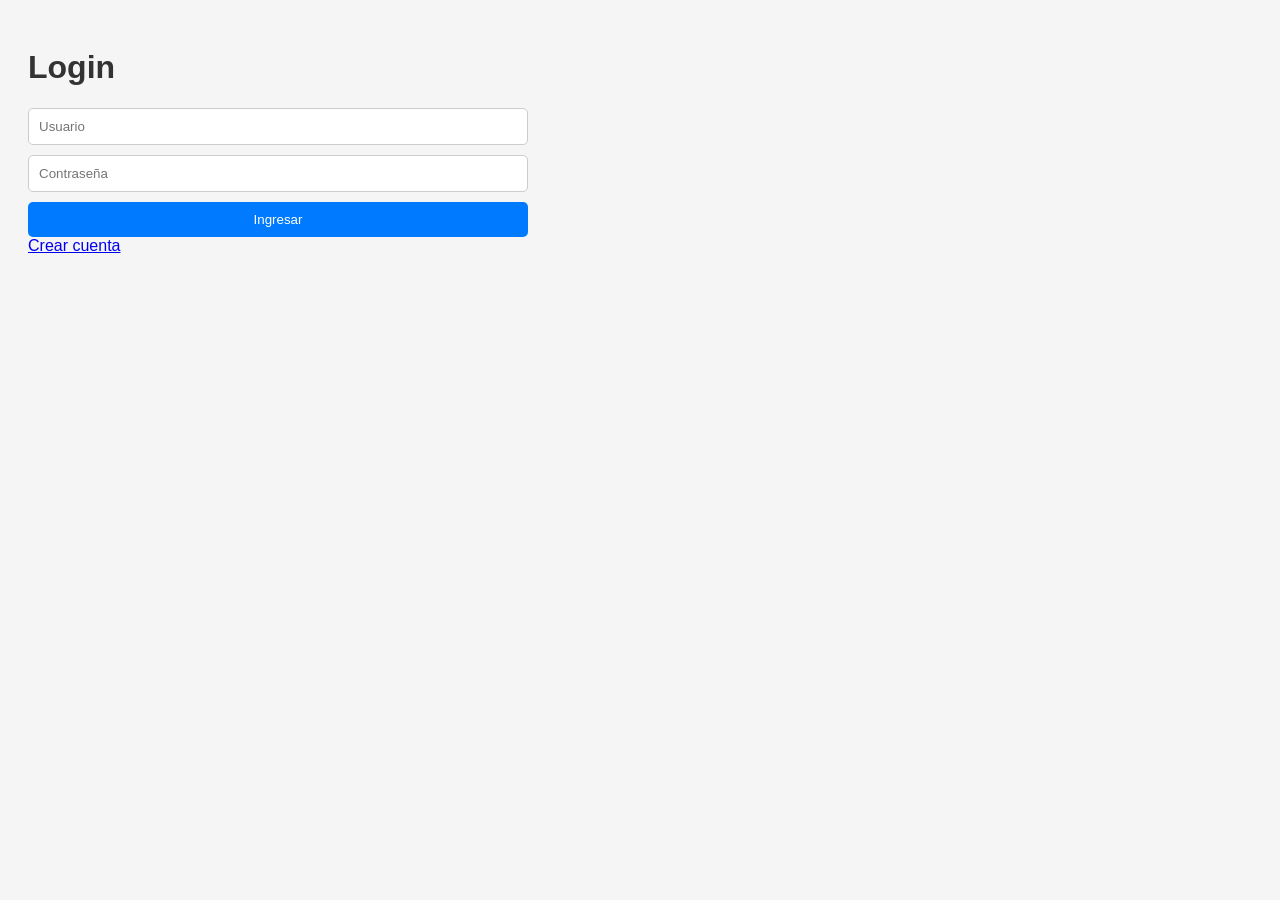
==== index.html @ a201a33d "feat: agregar CRUD del blog" ====
<!DOCTYPE html>
<html lang="es">
<head>
  <meta charset="UTF-8">
  <title>Mi Blog</title>

  <link rel="stylesheet" href="css/style.css">
</head>
<body>

  <h1>Mi Blog</h1>

  <button id="logoutBtn">
    Cerrar Sesión
  </button>

  <hr>

  <h2>Crear Publicación</h2>

  <form id="postForm">

    <input
      type="text"
      id="title"
      placeholder="Título"
    >

    <textarea
      id="content"
      placeholder="Contenido"
    ></textarea>

    <button type="submit">
      Guardar Publicación
    </button>

  </form>

  <hr>

  <div id="postsContainer"></div>

  <script src="js/app.js"></script>
  <script src="js/auth.js"></script>
  <script src="js/blog.js"></script>

</body>
</html>
---- css/style.css ----
body{
  font-family: Arial;
  padding: 20px;
  background: #f5f5f5;
}

h1, h2{
  color: #333;
}

form{
  display: flex;
  flex-direction: column;
  gap: 10px;
  max-width: 500px;
}

input,
textarea{
  padding: 10px;
  border: 1px solid #ccc;
  border-radius: 5px;
}

button{
  padding: 10px;
  border: none;
  background: #007bff;
  color: white;
  cursor: pointer;
  border-radius: 5px;
}

button:hover{
  background: #0056b3;
}

.post-card{
  background: white;
  padding: 15px;
  margin-top: 20px;
  border-radius: 10px;
}
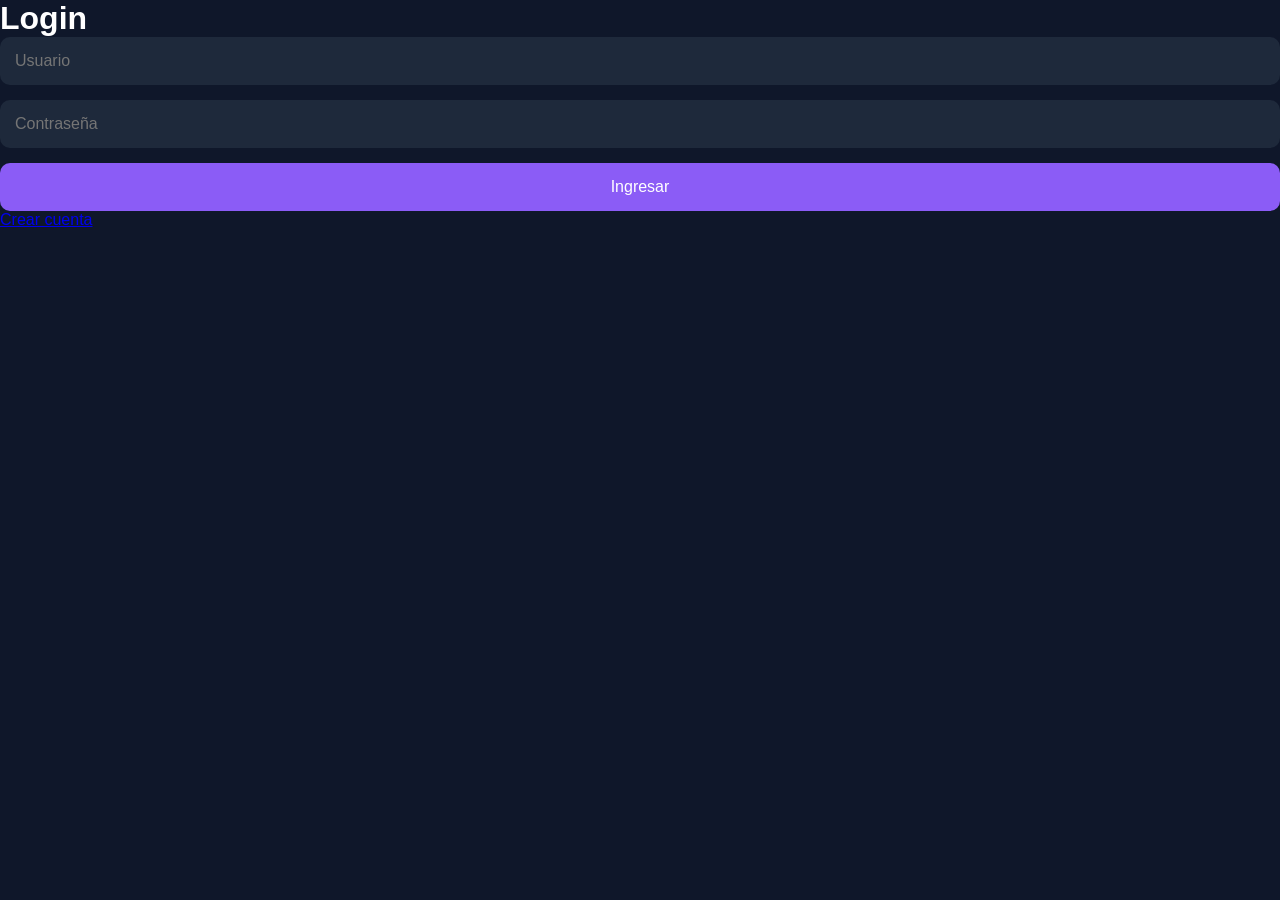
==== commit 1f884714: "style: mejorar interfaz profesional del blog" ====
--- a/index.html
+++ b/index.html
@@ -2,44 +2,100 @@
 <html lang="es">
 <head>
   <meta charset="UTF-8">
+  <meta name="viewport" content="width=device-width, initial-scale=1.0">
+
   <title>Mi Blog</title>
 
   <link rel="stylesheet" href="css/style.css">
+
+  <link
+  rel="stylesheet"
+  href="https://cdnjs.cloudflare.com/ajax/libs/font-awesome/6.5.1/css/all.min.css"
+  />
 </head>
+
 <body>
 
-  <h1>Mi Blog</h1>
+  <!-- NAVBAR -->
 
-  <button id="logoutBtn">
-    Cerrar Sesión
-  </button>
+  <nav class="navbar">
 
-  <hr>
+    <div class="logo">
+      <i class="fa-solid fa-book"></i>
+      MiBlog
+    </div>
 
-  <h2>Crear Publicación</h2>
+    <div class="nav-buttons">
 
-  <form id="postForm">
+      <button id="darkModeBtn">
+        🌙
+      </button>
 
-    <input
+      <button id="logoutBtn">
+        Cerrar sesión
+      </button>
+
+    </div>
+
+  </nav>
+
+  <!-- HERO -->
+
+  <section class="hero">
+
+    <div class="hero-content">
+
+      <h1>
+        Comparte tus ideas con el mundo 🚀
+      </h1>
+
+      <p>
+        Crea publicaciones increíbles en tu blog personal.
+      </p>
+
+    </div>
+
+  </section>
+
+  <!-- FORM -->
+
+  <section class="form-section">
+
+    <h2>Nueva publicación</h2>
+
+    <form id="postForm">
+
+      <input
       type="text"
       id="title"
       placeholder="Título"
-    >
+      >
 
-    <textarea
+      <textarea
       id="content"
       placeholder="Contenido"
-    ></textarea>
+      ></textarea>
 
-    <button type="submit">
-      Guardar Publicación
-    </button>
+      <button type="submit">
+        Publicar
+      </button>
 
-  </form>
+    </form>
 
-  <hr>
+  </section>
 
-  <div id="postsContainer"></div>
+  <!-- POSTS -->
+
+  <section>
+
+    <h2 class="section-title">
+      Publicaciones recientes
+    </h2>
+
+    <div id="postsContainer"
+    class="posts-grid"></div>
+
+  </section>
 
   <script src="js/app.js"></script>
   <script src="js/auth.js"></script>
--- a/css/style.css
+++ b/css/style.css
@@ -1,43 +1,278 @@
+*{
+  margin:0;
+  padding:0;
+  box-sizing:border-box;
+}
+
 body{
-  font-family: Arial;
-  padding: 20px;
-  background: #f5f5f5;
-}
-
-h1, h2{
-  color: #333;
+  font-family:Arial, sans-serif;
+  background:#0f172a;
+  color:white;
+  min-height:100vh;
+}
+
+/* NAVBAR */
+
+.navbar{
+  display:flex;
+  justify-content:space-between;
+  align-items:center;
+
+  padding:20px 40px;
+
+  background:#111827;
+
+  position:sticky;
+  top:0;
+
+  z-index:100;
+}
+
+.logo{
+  font-size:24px;
+  font-weight:bold;
+
+  display:flex;
+  gap:10px;
+  align-items:center;
+
+  color:#8b5cf6;
+}
+
+.nav-buttons{
+  display:flex;
+  gap:10px;
+}
+
+.navbar button{
+  padding:10px 15px;
+
+  border:none;
+  border-radius:8px;
+
+  cursor:pointer;
+
+  background:#8b5cf6;
+  color:white;
+
+  transition:0.3s;
+}
+
+.navbar button:hover{
+  background:#7c3aed;
+}
+
+/* HERO */
+
+.hero{
+  height:400px;
+
+  background:
+  linear-gradient(
+  rgba(0,0,0,0.5),
+  rgba(0,0,0,0.7)
+  ),
+
+  url("https://images.unsplash.com/photo-1498050108023-c5249f4df085?q=80&w=1200");
+
+  background-size:cover;
+  background-position:center;
+
+  display:flex;
+  justify-content:center;
+  align-items:center;
+
+  text-align:center;
+
+  padding:20px;
+}
+
+.hero-content h1{
+  font-size:50px;
+  margin-bottom:20px;
+}
+
+.hero-content p{
+  font-size:20px;
+  opacity:0.9;
+}
+
+/* FORM */
+
+.form-section{
+  padding:40px;
+}
+
+.form-section h2{
+  margin-bottom:20px;
 }
 
 form{
-  display: flex;
-  flex-direction: column;
-  gap: 10px;
-  max-width: 500px;
+  display:flex;
+  flex-direction:column;
+  gap:15px;
 }
 
 input,
 textarea{
-  padding: 10px;
-  border: 1px solid #ccc;
-  border-radius: 5px;
-}
-
-button{
-  padding: 10px;
-  border: none;
-  background: #007bff;
-  color: white;
-  cursor: pointer;
-  border-radius: 5px;
-}
-
-button:hover{
-  background: #0056b3;
+  padding:15px;
+
+  border:none;
+  border-radius:10px;
+
+  background:#1e293b;
+  color:white;
+
+  font-size:16px;
+}
+
+textarea{
+  min-height:150px;
+  resize:none;
+}
+
+form button{
+  padding:15px;
+
+  border:none;
+  border-radius:10px;
+
+  background:#8b5cf6;
+  color:white;
+
+  cursor:pointer;
+
+  font-size:16px;
+
+  transition:0.3s;
+}
+
+form button:hover{
+  background:#7c3aed;
+}
+
+/* POSTS */
+
+.section-title{
+  padding:0 40px;
+  margin-bottom:20px;
+}
+
+.posts-grid{
+  display:grid;
+
+  grid-template-columns:
+  repeat(auto-fit,minmax(300px,1fr));
+
+  gap:20px;
+
+  padding:40px;
 }
 
 .post-card{
-  background: white;
-  padding: 15px;
-  margin-top: 20px;
-  border-radius: 10px;
+  background:#1e293b;
+
+  border-radius:20px;
+
+  overflow:hidden;
+
+  transition:0.3s;
+
+  box-shadow:
+  0 0 20px rgba(0,0,0,0.3);
+}
+
+.post-card:hover{
+  transform:translateY(-5px);
+}
+
+.post-image{
+  width:100%;
+  height:200px;
+
+  object-fit:cover;
+}
+
+.post-content{
+  padding:20px;
+}
+
+.post-content h3{
+  margin-bottom:10px;
+}
+
+.post-content p{
+  opacity:0.8;
+  margin-bottom:15px;
+}
+
+.post-buttons{
+  display:flex;
+  gap:10px;
+}
+
+.post-buttons button{
+  flex:1;
+
+  padding:10px;
+
+  border:none;
+  border-radius:8px;
+
+  cursor:pointer;
+
+  color:white;
+}
+
+.edit-btn{
+  background:#2563eb;
+}
+
+.delete-btn{
+  background:#dc2626;
+}
+
+/* DARK MODE */
+
+.light-mode{
+  background:#f1f5f9;
+  color:black;
+}
+
+.light-mode .navbar{
+  background:white;
+}
+
+.light-mode .post-card{
+  background:white;
+  color:black;
+}
+
+.light-mode input,
+.light-mode textarea{
+  background:white;
+  color:black;
+  border:1px solid #ccc;
+}
+
+/* RESPONSIVE */
+
+@media(max-width:768px){
+
+.hero-content h1{
+  font-size:35px;
+}
+
+.navbar{
+  padding:20px;
+}
+
+.posts-grid{
+  padding:20px;
+}
+
+.form-section{
+  padding:20px;
+}
+
 }
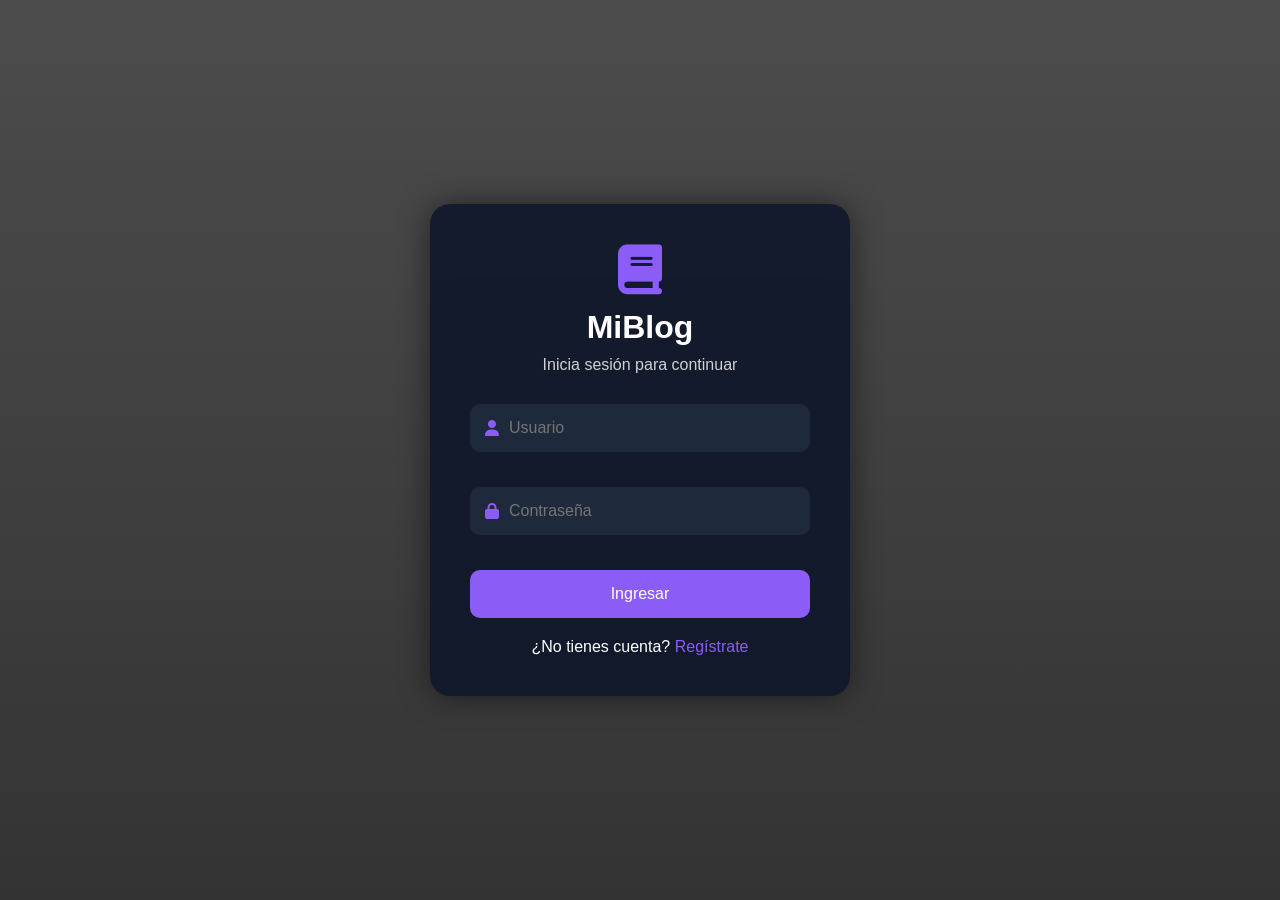
==== commit 4cccbd5c: "style: mejorar interfaz principal del blog" ====
--- a/index.html
+++ b/index.html
@@ -1,8 +1,13 @@
 <!DOCTYPE html>
 <html lang="es">
 <head>
+
   <meta charset="UTF-8">
-  <meta name="viewport" content="width=device-width, initial-scale=1.0">
+
+  <meta
+  name="viewport"
+  content="width=device-width, initial-scale=1.0"
+  >
 
   <title>Mi Blog</title>
 
@@ -12,6 +17,7 @@
   rel="stylesheet"
   href="https://cdnjs.cloudflare.com/ajax/libs/font-awesome/6.5.1/css/all.min.css"
   />
+
 </head>
 
 <body>
@@ -21,8 +27,11 @@
   <nav class="navbar">
 
     <div class="logo">
+
       <i class="fa-solid fa-book"></i>
-      MiBlog
+
+      <span>MiBlog</span>
+
     </div>
 
     <div class="nav-buttons">
@@ -43,15 +52,55 @@
 
   <section class="hero">
 
-    <div class="hero-content">
+    <div class="hero-overlay">
 
-      <h1>
-        Comparte tus ideas con el mundo 🚀
-      </h1>
+      <div class="hero-content">
 
-      <p>
-        Crea publicaciones increíbles en tu blog personal.
-      </p>
+        <h1>
+          Comparte tus ideas con el mundo 🚀
+        </h1>
+
+        <p>
+          Crea publicaciones modernas y administra tu blog personal.
+        </p>
+
+      </div>
+
+    </div>
+
+  </section>
+
+  <!-- DASHBOARD -->
+
+  <section class="dashboard">
+
+    <div class="stat-card">
+
+      <i class="fa-solid fa-newspaper"></i>
+
+      <h2 id="totalPosts">0</h2>
+
+      <p>Publicaciones</p>
+
+    </div>
+
+    <div class="stat-card">
+
+      <i class="fa-solid fa-user"></i>
+
+      <h2>1</h2>
+
+      <p>Usuario</p>
+
+    </div>
+
+    <div class="stat-card">
+
+      <i class="fa-solid fa-eye"></i>
+
+      <h2>100+</h2>
+
+      <p>Visitas</p>
 
     </div>
 
@@ -59,21 +108,21 @@
 
   <!-- FORM -->
 
-  <section class="form-section">
+  <section class="form-container">
 
-    <h2>Nueva publicación</h2>
+    <h2>Nueva Publicación</h2>
 
     <form id="postForm">
 
       <input
       type="text"
       id="title"
-      placeholder="Título"
+      placeholder="Título de la publicación"
       >
 
       <textarea
       id="content"
-      placeholder="Contenido"
+      placeholder="Escribe el contenido..."
       ></textarea>
 
       <button type="submit">
@@ -86,13 +135,16 @@
 
   <!-- POSTS -->
 
-  <section>
+  <section class="posts-section">
 
     <h2 class="section-title">
-      Publicaciones recientes
+
+      Últimas publicaciones
+
     </h2>
 
-    <div id="postsContainer"
+    <div
+    id="postsContainer"
     class="posts-grid"></div>
 
   </section>
--- a/css/style.css
+++ b/css/style.css
@@ -275,4 +275,382 @@
   padding:20px;
 }
 
+}
+/* AUTH */
+
+.auth-body{
+
+  display:flex;
+  justify-content:center;
+  align-items:center;
+
+  min-height:100vh;
+
+  background:
+  linear-gradient(
+  rgba(0,0,0,0.7),
+  rgba(0,0,0,0.8)
+  ),
+
+  url("https://images.unsplash.com/photo-1518770660439-4636190af475?q=80&w=1200");
+
+  background-size:cover;
+  background-position:center;
+}
+
+.auth-container{
+  width:100%;
+  display:flex;
+  justify-content:center;
+  align-items:center;
+  padding:20px;
+}
+
+.auth-card{
+
+  width:100%;
+  max-width:420px;
+
+  background:rgba(15,23,42,0.9);
+
+  backdrop-filter:blur(10px);
+
+  padding:40px;
+
+  border-radius:20px;
+
+  box-shadow:
+  0 0 30px rgba(0,0,0,0.5);
+}
+
+.auth-header{
+  text-align:center;
+  margin-bottom:30px;
+}
+
+.auth-header i{
+  font-size:50px;
+  color:#8b5cf6;
+  margin-bottom:15px;
+}
+
+.auth-header h1{
+  margin-bottom:10px;
+}
+
+.auth-header p{
+  opacity:0.8;
+}
+
+.input-group{
+
+  display:flex;
+  align-items:center;
+
+  background:#1e293b;
+
+  border-radius:10px;
+
+  padding:0 15px;
+
+  margin-bottom:20px;
+}
+
+.input-group i{
+  color:#8b5cf6;
+  margin-right:10px;
+}
+
+.input-group input{
+
+  width:100%;
+
+  background:none;
+  border:none;
+  outline:none;
+
+  padding:15px 0;
+
+  color:white;
+
+  font-size:16px;
+}
+
+.auth-card button{
+
+  width:100%;
+
+  padding:15px;
+
+  border:none;
+  border-radius:10px;
+
+  background:#8b5cf6;
+
+  color:white;
+
+  font-size:16px;
+
+  cursor:pointer;
+
+  transition:0.3s;
+}
+
+.auth-card button:hover{
+  background:#7c3aed;
+  transform:translateY(-2px);
+}
+
+.auth-link{
+  text-align:center;
+  margin-top:20px;
+}
+
+.auth-link a{
+  color:#8b5cf6;
+  text-decoration:none;
+}
+
+.auth-link a:hover{
+  text-decoration:underline;
+}
+/* HERO */
+
+.hero{
+
+  height:400px;
+
+  background:
+  url("https://images.unsplash.com/photo-1498050108023-c5249f4df085?q=80&w=1200");
+
+  background-size:cover;
+  background-position:center;
+
+  position:relative;
+}
+
+.hero-overlay{
+
+  width:100%;
+  height:100%;
+
+  background:
+  linear-gradient(
+  rgba(0,0,0,0.6),
+  rgba(0,0,0,0.8)
+  );
+
+  display:flex;
+  justify-content:center;
+  align-items:center;
+
+  text-align:center;
+
+  padding:20px;
+}
+
+.hero-content h1{
+
+  font-size:55px;
+
+  margin-bottom:20px;
+}
+
+.hero-content p{
+
+  font-size:20px;
+
+  opacity:0.9;
+}
+
+/* DASHBOARD */
+
+.dashboard{
+
+  display:grid;
+
+  grid-template-columns:
+  repeat(auto-fit,minmax(250px,1fr));
+
+  gap:20px;
+
+  padding:40px;
+}
+
+.stat-card{
+
+  background:#1e293b;
+
+  padding:30px;
+
+  border-radius:20px;
+
+  text-align:center;
+
+  transition:0.3s;
+}
+
+.stat-card:hover{
+  transform:translateY(-5px);
+}
+
+.stat-card i{
+
+  font-size:40px;
+
+  color:#8b5cf6;
+
+  margin-bottom:15px;
+}
+
+.stat-card h2{
+  font-size:35px;
+}
+
+/* FORM */
+
+.form-container{
+
+  padding:40px;
+}
+
+.form-container h2{
+  margin-bottom:20px;
+}
+
+/* POSTS */
+
+.posts-section{
+  padding:40px;
+}
+
+.posts-grid{
+
+  display:grid;
+
+  grid-template-columns:
+  repeat(auto-fit,minmax(320px,1fr));
+
+  gap:25px;
+}
+
+.post-card{
+
+  background:#1e293b;
+
+  border-radius:20px;
+
+  overflow:hidden;
+
+  transition:0.3s;
+
+  box-shadow:
+  0 0 20px rgba(0,0,0,0.3);
+}
+
+.post-card:hover{
+
+  transform:
+  translateY(-8px);
+}
+
+.post-image{
+
+  width:100%;
+  height:220px;
+
+  object-fit:cover;
+}
+
+.post-content{
+  padding:20px;
+}
+
+.post-content h3{
+
+  margin-bottom:15px;
+
+  font-size:24px;
+}
+
+.post-content p{
+
+  opacity:0.8;
+
+  margin-bottom:20px;
+
+  line-height:1.6;
+}
+
+.post-buttons{
+
+  display:flex;
+
+  gap:10px;
+}
+
+.post-buttons button{
+
+  flex:1;
+
+  border:none;
+
+  padding:12px;
+
+  border-radius:10px;
+
+  cursor:pointer;
+
+  color:white;
+
+  transition:0.3s;
+}
+
+.edit-btn{
+  background:#2563eb;
+}
+
+.delete-btn{
+  background:#dc2626;
+}
+
+.edit-btn:hover{
+  background:#1d4ed8;
+}
+
+.delete-btn:hover{
+  background:#b91c1c;
+}
+
+/* RESPONSIVE */
+
+@media(max-width:768px){
+
+.hero-content h1{
+  font-size:35px;
+}
+
+.hero-content p{
+  font-size:16px;
+}
+
+.dashboard{
+  padding:20px;
+}
+
+.form-container{
+  padding:20px;
+}
+
+.posts-section{
+  padding:20px;
+}
+
+.navbar{
+
+  flex-direction:column;
+
+  gap:15px;
+}
+
 }
